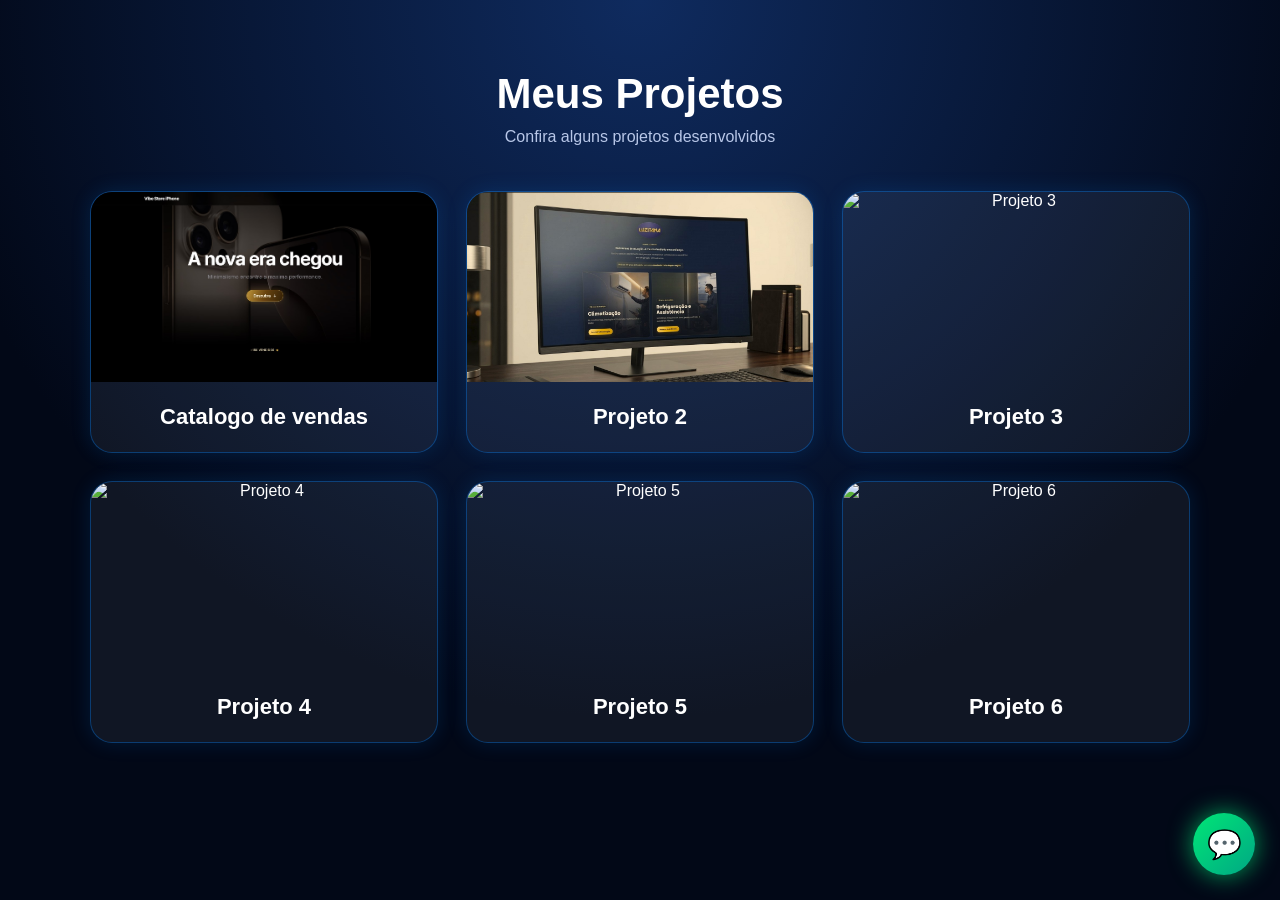
==== client/index.html @ c3392c22 "Update index.html" ====
<!DOCTYPE html>
<html lang="pt-BR">
<head>
  <meta charset="UTF-8" />
  <meta name="viewport" content="width=device-width, initial-scale=1.0" />
  <title>Meus Projetos</title>
  <link rel="stylesheet" href="style.css" />
</head>
<body>

  <section class="projetos">
    <h1>Meus Projetos</h1>
    <p>Confira alguns projetos desenvolvidos</p>

    <div class="cards">

      <a href="https://felpscreate.github.io/store/" class="card">
        <img src="ImagemStore.jpg" alt="Projeto 1">
        <h3>Catalogo de vendas</h3>
      </a>

      <a href="https://felpscreate.github.io/Client/Refrigeracao/" class="card">
        <img src="ImagemLuzi.jpg" alt="Projeto 2">
        <h3>Projeto 2</h3>
      </a>

      <a href="https://seulink3.com" class="card">
        <img src="https://via.placeholder.com/600x400" alt="Projeto 3">
        <h3>Projeto 3</h3>
      </a>

      <a href="https://seulink4.com" class="card">
        <img src="https://via.placeholder.com/600x400" alt="Projeto 4">
        <h3>Projeto 4</h3>
      </a>

      <a href="https://seulink5.com" class="card">
        <img src="https://via.placeholder.com/600x400" alt="Projeto 5">
        <h3>Projeto 5</h3>
      </a>

      <a href="https://seulink6.com" class="card">
        <img src="https://via.placeholder.com/600x400" alt="Projeto 6">
        <h3>Projeto 6</h3>
      </a>

    </div>
  </section>

  <div class="whats-container">
    <button class="whats-btn" onclick="toggleWhats()">💬</button>

    <div class="whats-options" id="whatsOptions">
      <a href="https://wa.me/5551993981995?text=Olá,%20quero%20falar%20sobre%20criação%20de%20site" target="_blank">
        Falar sobre site
      </a>

      <a href="https://wa.me/5551993981995?text=Olá,%20quero%20falar%20sobre%20automação" target="_blank">
        Falar sobre automação
      </a>
    </div>
  </div>

  <script>
    function toggleWhats() {
      document.getElementById("whatsOptions").classList.toggle("active");
    }
  </script>

</body>
</html>
---- client/style.css ----
* {
  margin: 0;
  padding: 0;
  box-sizing: border-box;
  font-family: Arial, Helvetica, sans-serif;
}

body {
  min-height: 100vh;
  background: radial-gradient(circle at top, #0f2b5f, #020817 65%);
  color: white;
}

.projetos {
  width: 100%;
  min-height: 100vh;
  padding: 70px 20px;
  text-align: center;
}

.projetos h1 {
  font-size: 42px;
  margin-bottom: 10px;
}

.projetos p {
  color: #b8c7e8;
  margin-bottom: 45px;
}

.cards {
  max-width: 1100px;
  margin: 0 auto;
  display: grid;
  grid-template-columns: repeat(3, 1fr);
  gap: 28px;
}

.card {
  background: rgba(255, 255, 255, 0.06);
  border: 1px solid rgba(0, 132, 255, 0.35);
  border-radius: 22px;
  overflow: hidden;
  text-decoration: none;
  color: white;
  box-shadow: 0 0 20px rgba(0, 132, 255, 0.15);
  transition: 0.35s ease;
  position: relative;
}

.card::before {
  content: "";
  position: absolute;
  inset: -2px;
  border-radius: 24px;
  background: linear-gradient(120deg, transparent, #008cff, transparent);
  opacity: 0;
  z-index: -1;
  transition: 0.35s ease;
}

.card:hover {
  transform: translateY(-10px) scale(1.03);
  box-shadow: 0 0 35px rgba(0, 132, 255, 0.65);
  border-color: #008cff;
}

.card:hover::before {
  opacity: 1;
  animation: pulseBorder 1.4s infinite;
}

.card:active {
  transform: scale(0.96);
}

.card img {
  width: 100%;
  height: 190px;
  object-fit: cover;
  display: block;
}

.card h3 {
  padding: 22px;
  font-size: 22px;
}

@keyframes pulseBorder {
  0% {
    opacity: 0.35;
    filter: blur(8px);
  }
  50% {
    opacity: 1;
    filter: blur(14px);
  }
  100% {
    opacity: 0.35;
    filter: blur(8px);
  }
}

/* WhatsApp flutuante */

.whats-container {
  position: fixed;
  right: 25px;
  bottom: 25px;
  z-index: 999;
}

.whats-btn {
  width: 62px;
  height: 62px;
  border-radius: 50%;
  border: none;
  background: linear-gradient(135deg, #00e676, #00a884);
  color: white;
  font-size: 28px;
  cursor: pointer;
  box-shadow: 0 0 25px rgba(0, 230, 118, 0.7);
  transition: 0.3s;
}

.whats-btn:hover {
  transform: scale(1.1);
  box-shadow: 0 0 40px rgba(0, 230, 118, 1);
}

.whats-options {
  position: absolute;
  right: 0;
  bottom: 75px;
  display: none;
  flex-direction: column;
  gap: 10px;
}

.whats-options.active {
  display: flex;
}

.whats-options a {
  width: 210px;
  background: #ffffff;
  color: #06203d;
  padding: 14px 16px;
  border-radius: 14px;
  text-decoration: none;
  font-weight: bold;
  box-shadow: 0 8px 25px rgba(0,0,0,0.25);
  transition: 0.3s;
}

.whats-options a:hover {
  background: #008cff;
  color: white;
  transform: translateX(-5px);
}

/* Responsivo */

@media (max-width: 900px) {
  .cards {
    grid-template-columns: repeat(2, 1fr);
  }
}

@media (max-width: 600px) {
  .cards {
    grid-template-columns: 1fr;
  }

  .projetos h1 {
    font-size: 32px;
  }

  .card img {
    height: 170px;
  }
}
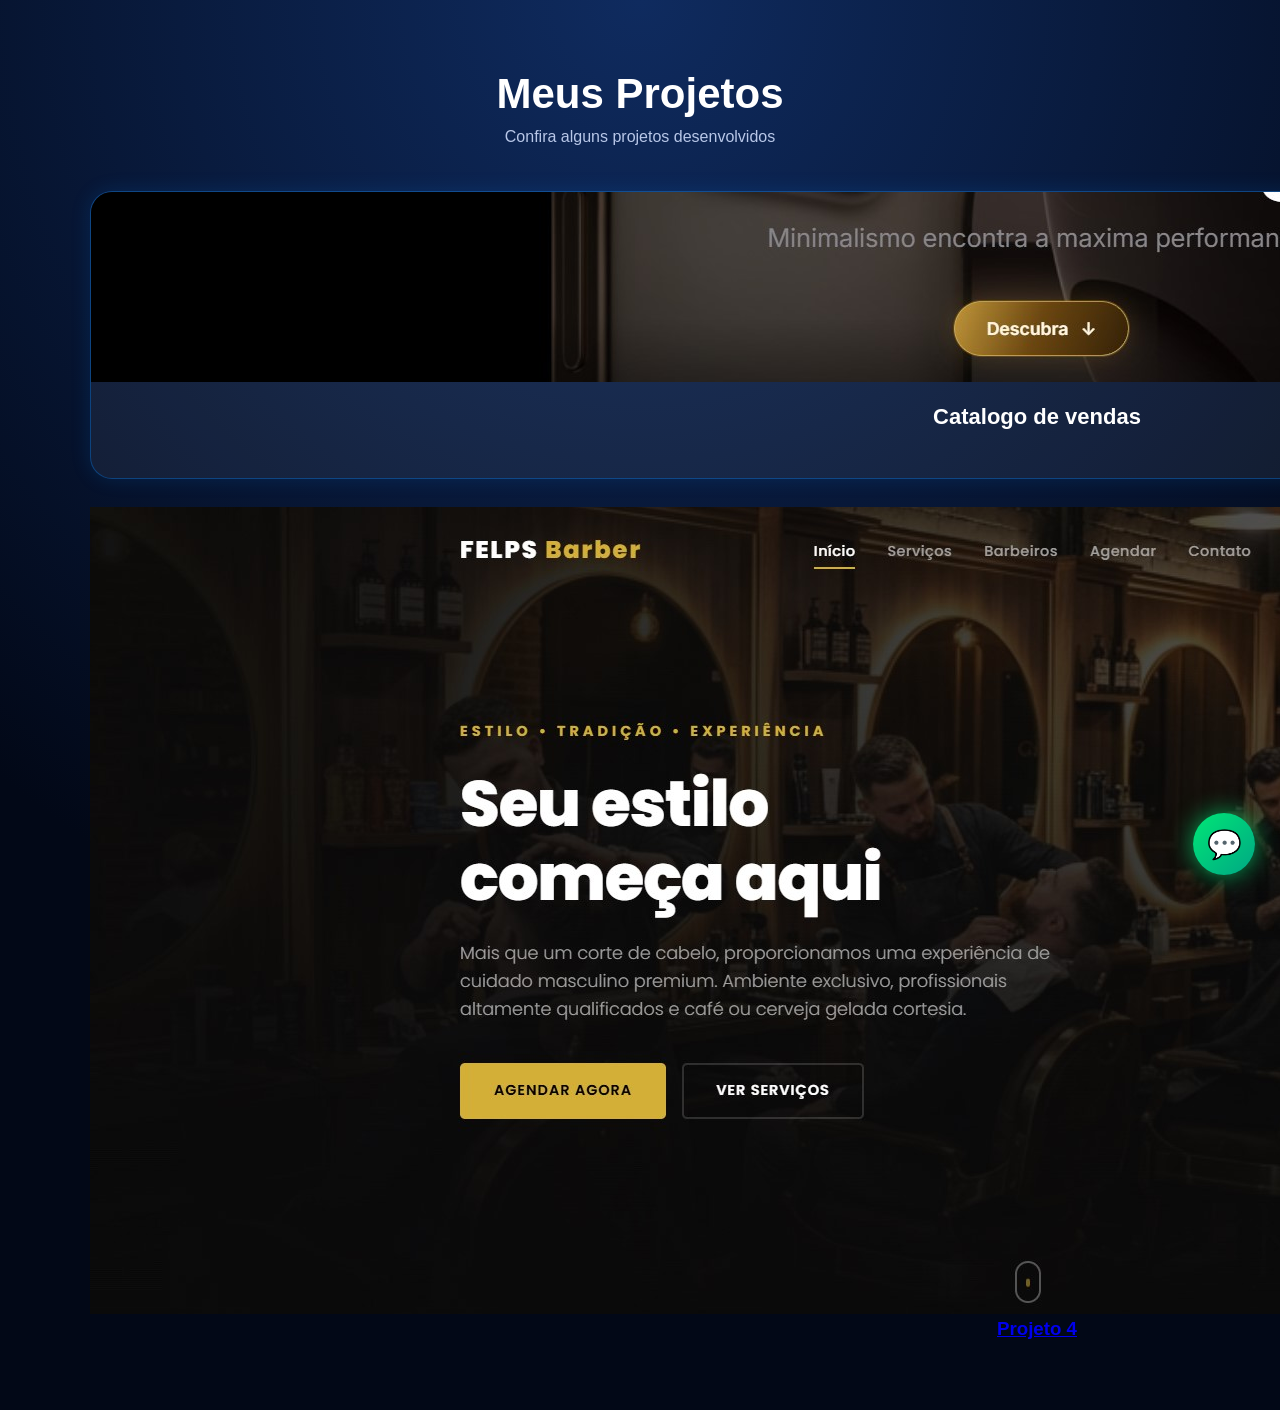
==== commit 474c6c8f: "Update index.html" ====
--- a/client/index.html
+++ b/client/index.html
@@ -24,13 +24,13 @@
         <h3>Projeto 2</h3>
       </a>
 
-      <a href="https://seulink3.com" class="card">
-        <img src="https://via.placeholder.com/600x400" alt="Projeto 3">
+      <a href="https://turistinga.vercel.app/" class="card">
+        <img src="ImagemTuris.jpg" alt="Projeto 3">
         <h3>Projeto 3</h3>
       </a>
 
-      <a href="https://seulink4.com" class="card">
-        <img src="https://via.placeholder.com/600x400" alt="Projeto 4">
+      <a href="https://felpscreate.github.io/Client/Barbearia/">
+        <img src="ImagemBarber.jpg" alt="Projeto 4">
         <h3>Projeto 4</h3>
       </a>
 
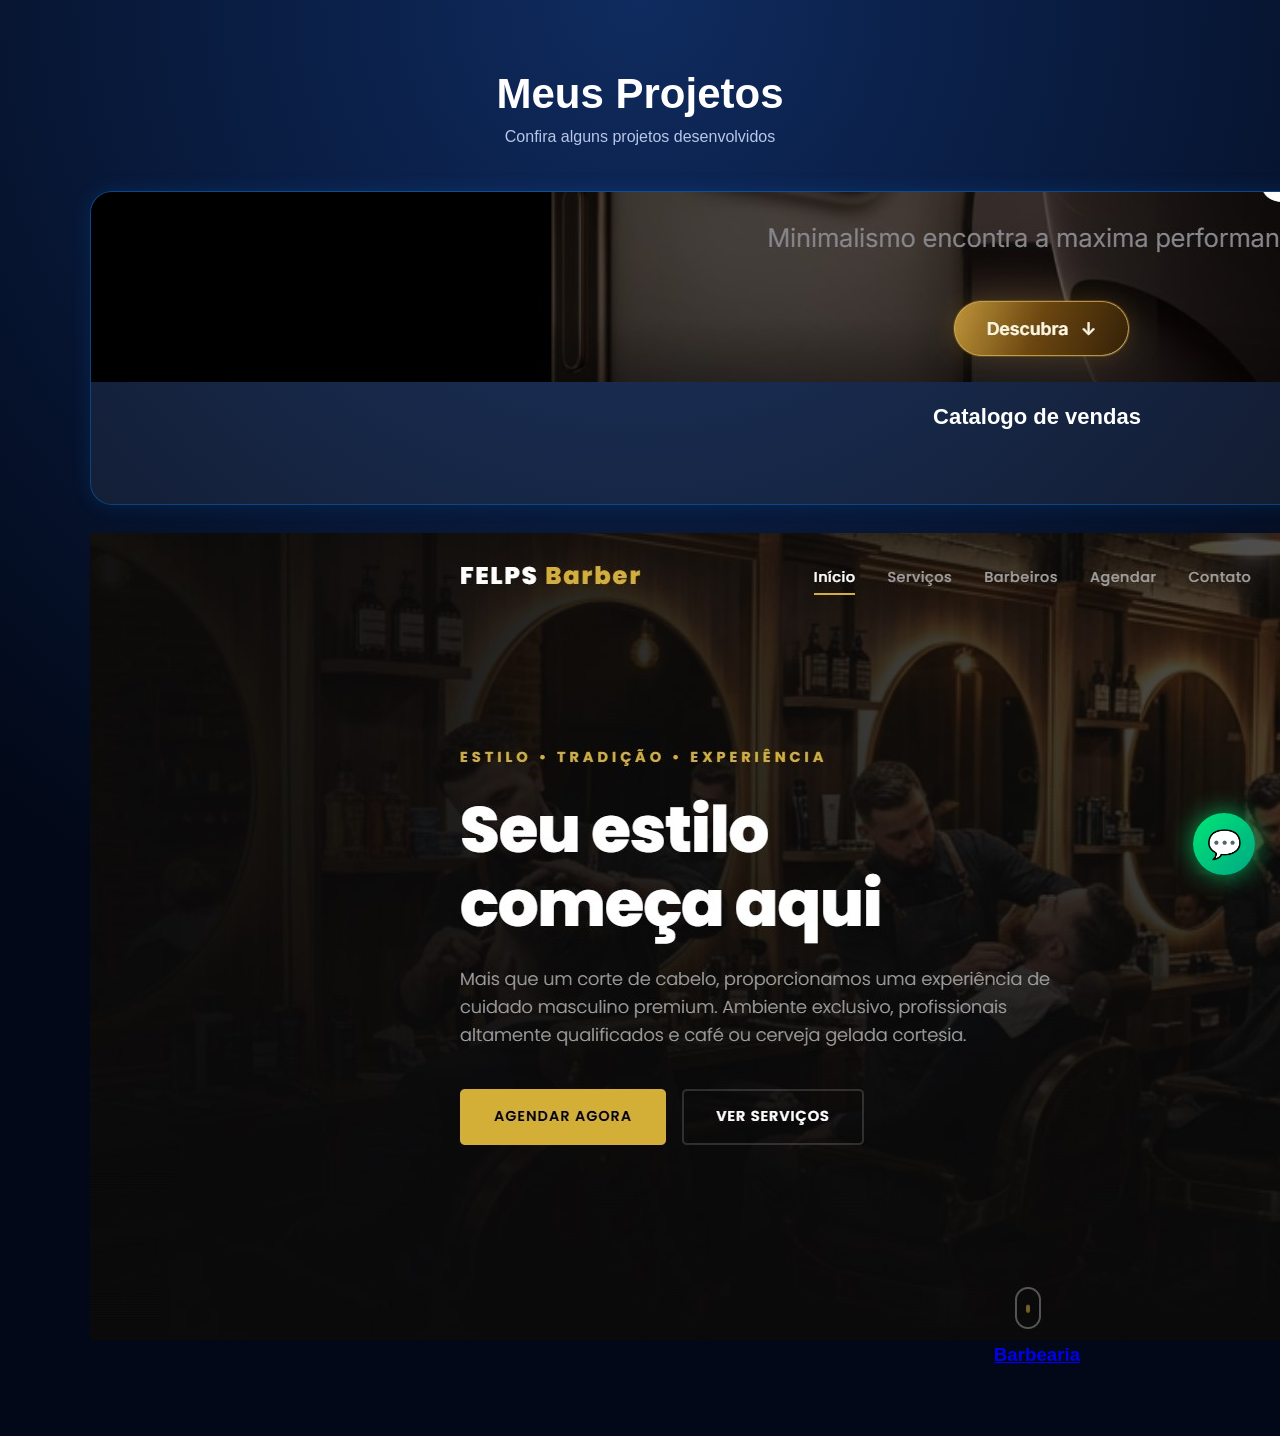
==== commit fc7c0822: "Update index.html" ====
--- a/client/index.html
+++ b/client/index.html
@@ -21,17 +21,17 @@
 
       <a href="https://felpscreate.github.io/Client/Refrigeracao/" class="card">
         <img src="ImagemLuzi.jpg" alt="Projeto 2">
-        <h3>Projeto 2</h3>
+        <h3>Site comercial</h3>
       </a>
 
       <a href="https://turistinga.vercel.app/" class="card">
         <img src="ImagemTuris.jpg" alt="Projeto 3">
-        <h3>Projeto 3</h3>
+        <h3>Site de Turismo</h3>
       </a>
 
       <a href="https://felpscreate.github.io/Client/Barbearia/">
         <img src="ImagemBarber.jpg" alt="Projeto 4">
-        <h3>Projeto 4</h3>
+        <h3>Barbearia</h3>
       </a>
 
       <a href="https://seulink5.com" class="card">
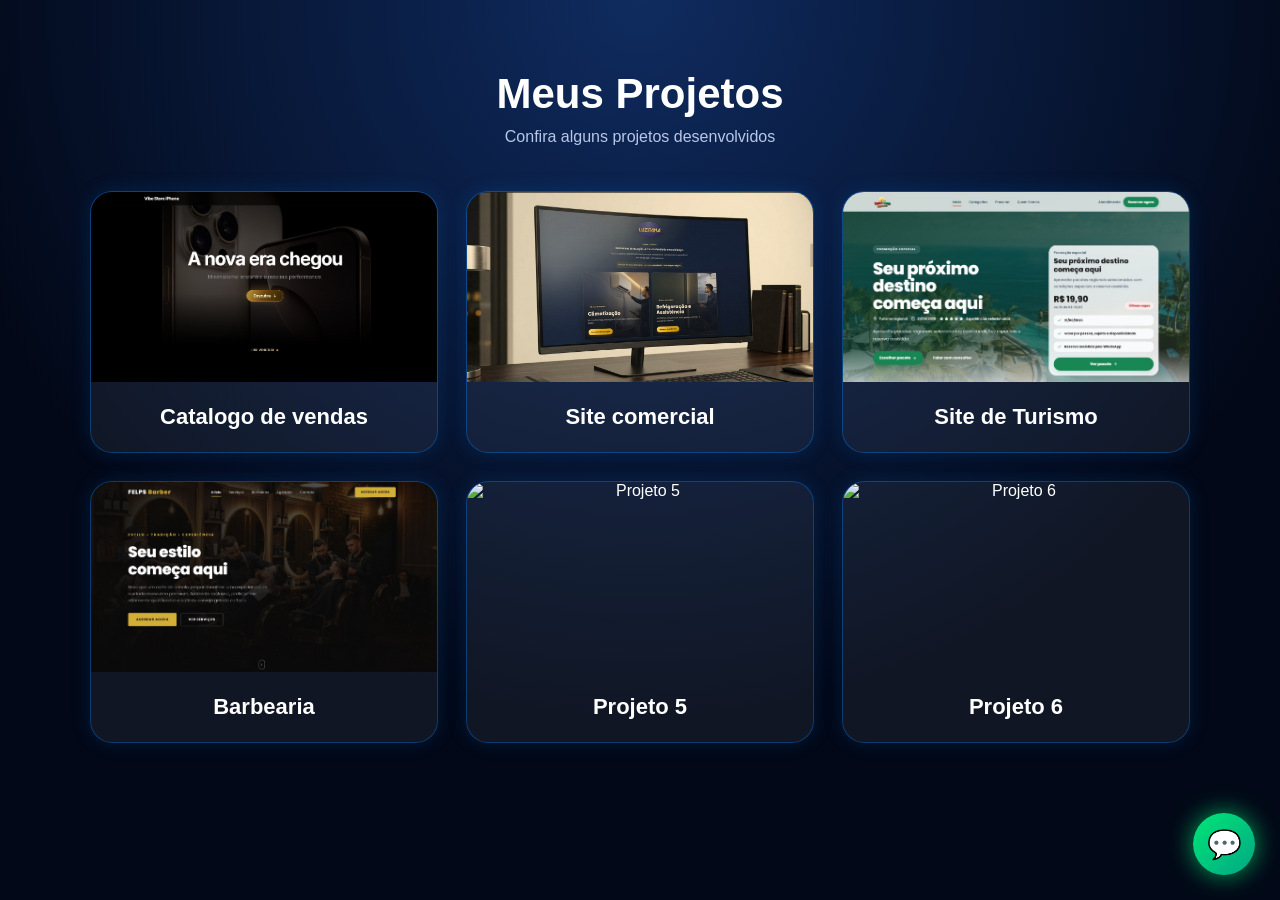
==== commit 3337769a: "Update index.html" ====
--- a/client/index.html
+++ b/client/index.html
@@ -29,7 +29,7 @@
         <h3>Site de Turismo</h3>
       </a>
 
-      <a href="https://felpscreate.github.io/Client/Barbearia/">
+      <a href="https://felpscreate.github.io/Client/Barbearia/" class="card">
         <img src="ImagemBarber.jpg" alt="Projeto 4">
         <h3>Barbearia</h3>
       </a>
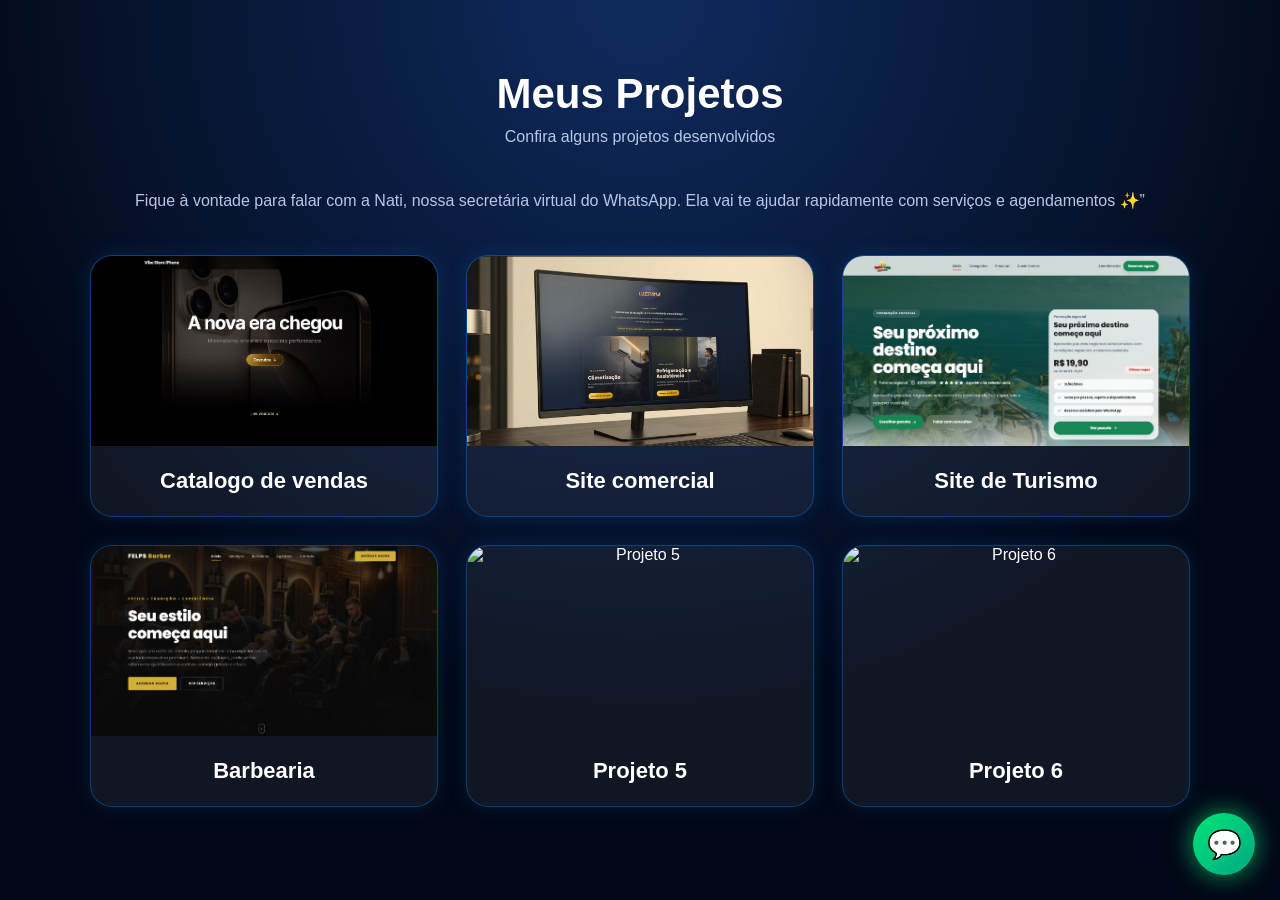
==== commit 7c959a6f: "Update index.html" ====
--- a/client/index.html
+++ b/client/index.html
@@ -11,6 +11,7 @@
   <section class="projetos">
     <h1>Meus Projetos</h1>
     <p>Confira alguns projetos desenvolvidos</p>
+    <p>Fique à vontade para falar com a Nati, nossa secretária virtual do WhatsApp. Ela vai te ajudar rapidamente com serviços e agendamentos ✨”</p>
 
     <div class="cards">
 
